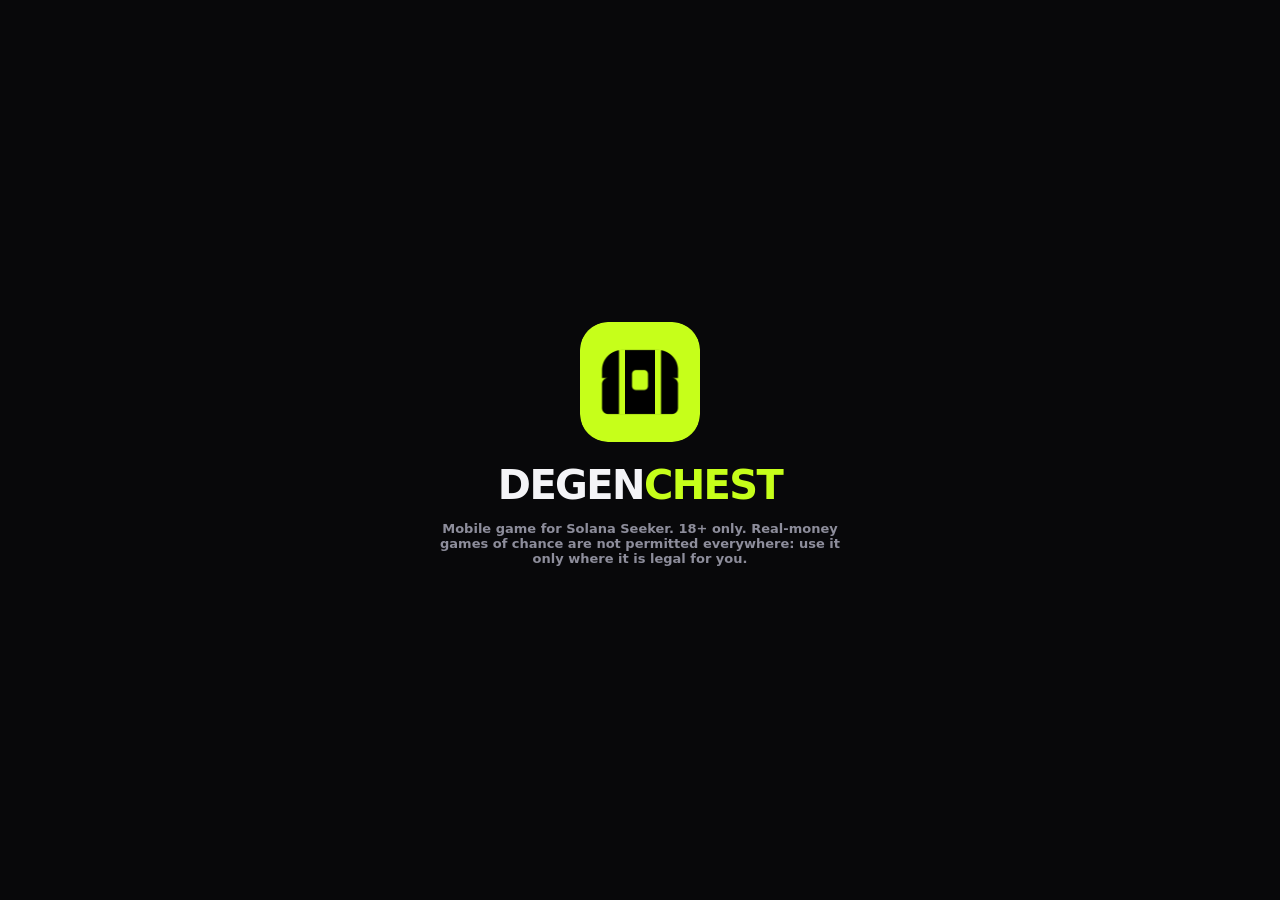
==== degenchest/index.html @ 1d2a6ebf "Add Degen Chest identity page at /degenchest/ Co-Authored-By: Claude Opus 5.5 <noreply@anthropic.com" ====
<!doctype html><html lang="en"><head><meta charset="utf-8"><meta name="viewport" content="width=device-width,initial-scale=1">
<title>Degen Chest</title><link rel="icon" href="favicon.png"><link rel="apple-touch-icon" href="icon-192.png">
<meta name="description" content="Degen Chest - open chests, push your luck. Solana mobile game.">
<style>body{margin:0;min-height:100vh;display:grid;place-items:center;background:#08080a;color:#f4f4f7;font:600 16px system-ui,sans-serif;text-align:center}img{width:120px;border-radius:28px}h1{margin:16px 0 6px;font-size:40px;letter-spacing:-.04em}h1 span{color:#c6ff1a}p{color:#8d8d9b;max-width:420px;padding:0 16px;font-size:13px}</style></head>
<body><div><img src="icon.png" alt=""><h1>DEGEN<span>CHEST</span></h1><p>Mobile game for Solana Seeker. 18+ only. Real-money games of chance are not permitted everywhere: use it only where it is legal for you.</p></div></body></html>
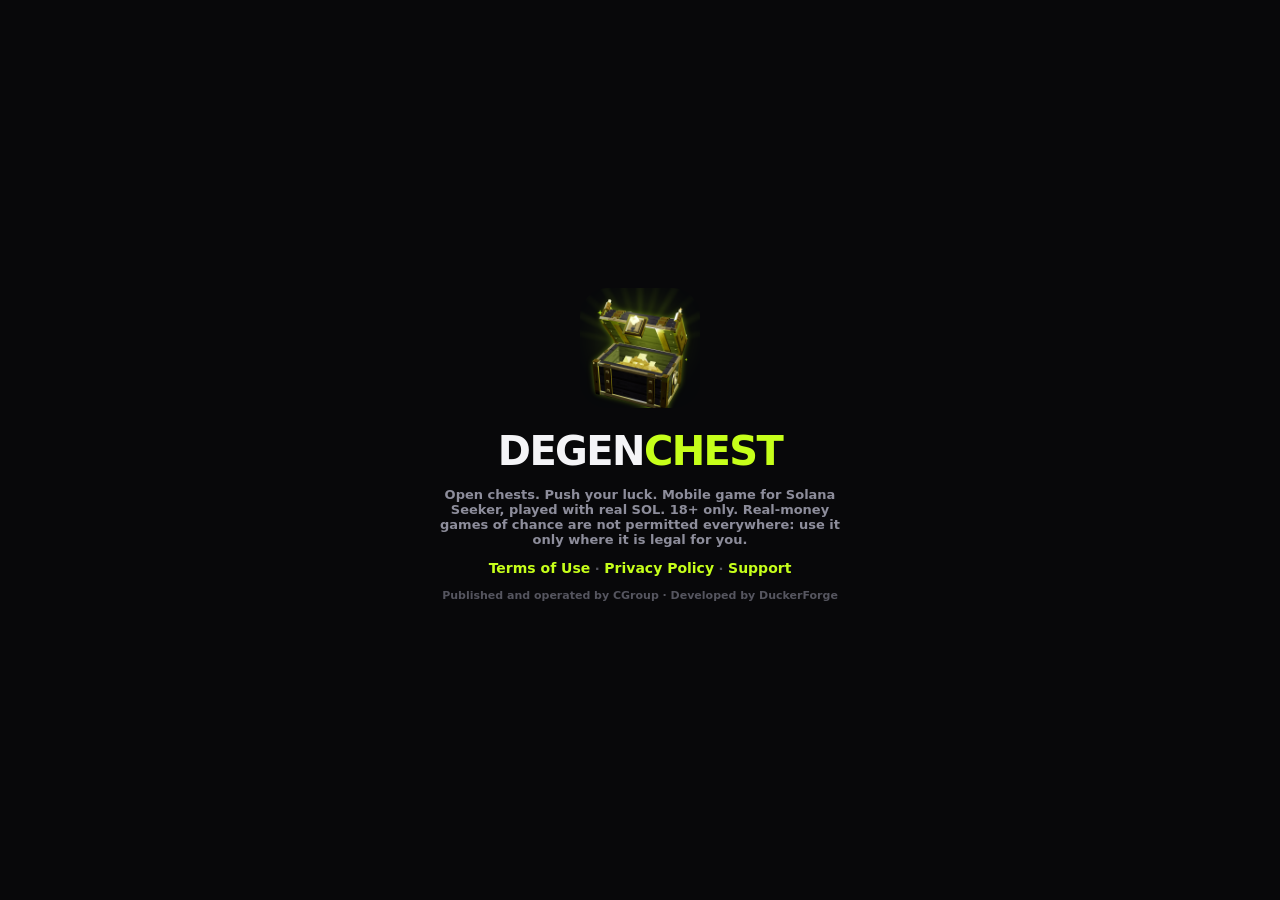
==== commit f478d3e2: "Degen Chest: Terms of Use, Privacy Policy, new icon and banner Co-Authored-By: Claude Opus 5.5 <nore" ====
--- a/degenchest/index.html
+++ b/degenchest/index.html
@@ -1,5 +1,5 @@
 <!doctype html><html lang="en"><head><meta charset="utf-8"><meta name="viewport" content="width=device-width,initial-scale=1">
 <title>Degen Chest</title><link rel="icon" href="favicon.png"><link rel="apple-touch-icon" href="icon-192.png">
 <meta name="description" content="Degen Chest - open chests, push your luck. Solana mobile game.">
-<style>body{margin:0;min-height:100vh;display:grid;place-items:center;background:#08080a;color:#f4f4f7;font:600 16px system-ui,sans-serif;text-align:center}img{width:120px;border-radius:28px}h1{margin:16px 0 6px;font-size:40px;letter-spacing:-.04em}h1 span{color:#c6ff1a}p{color:#8d8d9b;max-width:420px;padding:0 16px;font-size:13px}</style></head>
-<body><div><img src="icon.png" alt=""><h1>DEGEN<span>CHEST</span></h1><p>Mobile game for Solana Seeker. 18+ only. Real-money games of chance are not permitted everywhere: use it only where it is legal for you.</p></div></body></html>
+<style>body{margin:0;min-height:100vh;display:grid;place-items:center;background:#08080a;color:#f4f4f7;font:600 16px system-ui,sans-serif;text-align:center}img{width:120px;border-radius:28px}h1{margin:16px 0 6px;font-size:40px;letter-spacing:-.04em}h1 span{color:#c6ff1a}p{color:#8d8d9b;max-width:420px;padding:0 16px;font-size:13px}.lk a{color:#c6ff1a;text-decoration:none;font-size:14px}.lk{color:#55555f}.cr{font-size:11px;color:#55555f}</style></head>
+<body><div><img src="icon.png" alt=""><h1>DEGEN<span>CHEST</span></h1><p>Open chests. Push your luck. Mobile game for Solana Seeker, played with real SOL. 18+ only. Real-money games of chance are not permitted everywhere: use it only where it is legal for you.</p><p class="lk"><a href="terms.html">Terms of Use</a> · <a href="privacy.html">Privacy Policy</a> · <a href="mailto:infernaytb@gmail.com">Support</a></p><p class="cr">Published and operated by CGroup · Developed by DuckerForge</p></div></body></html>
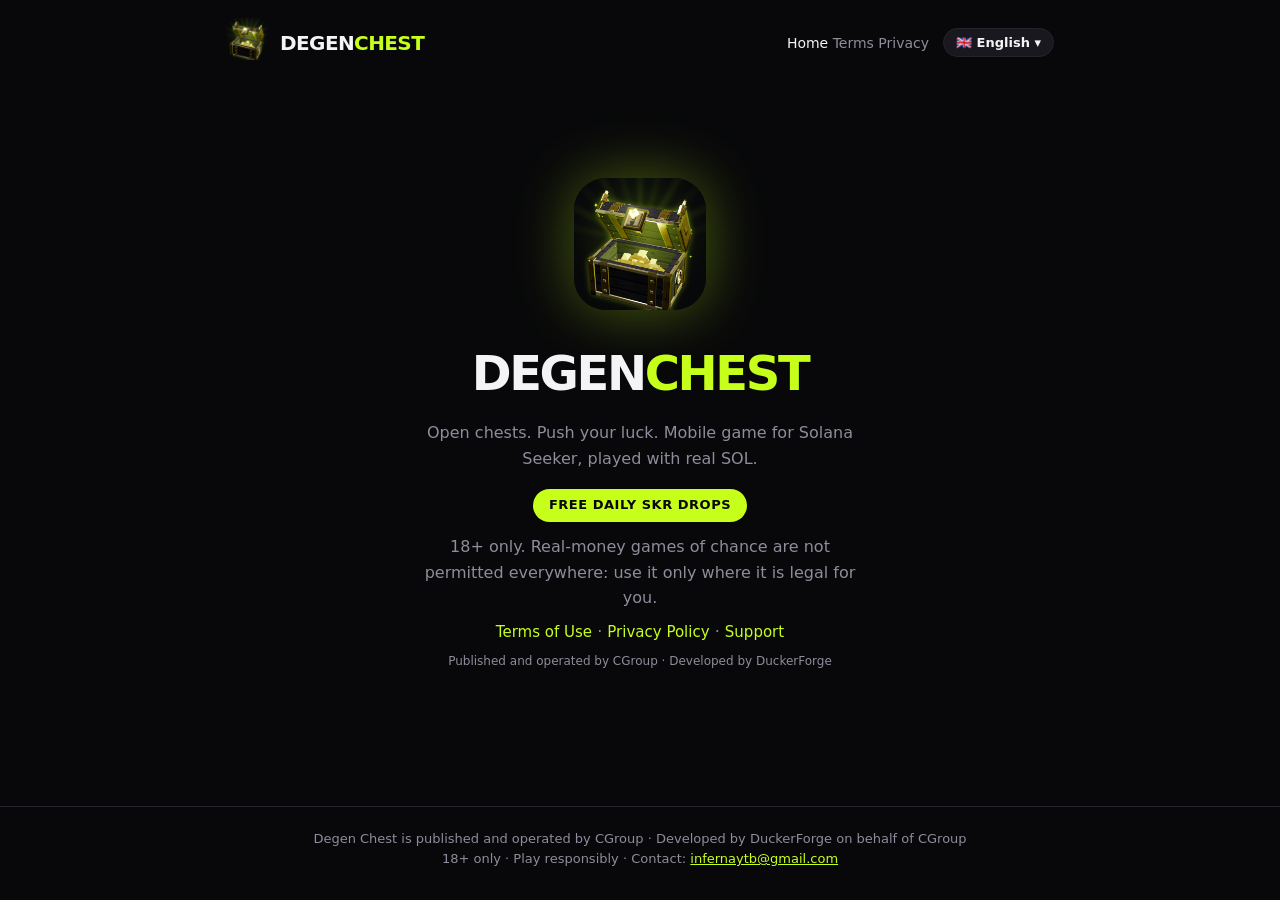
==== commit 755461e1: "Degen Chest site: 6 languages (EN, ZH, JA, DE, ES, FR) for home, Terms and Privacy Co-Authored-By: C" ====
--- a/degenchest/index.html
+++ b/degenchest/index.html
@@ -1,5 +1,16 @@
-<!doctype html><html lang="en"><head><meta charset="utf-8"><meta name="viewport" content="width=device-width,initial-scale=1">
-<title>Degen Chest</title><link rel="icon" href="favicon.png"><link rel="apple-touch-icon" href="icon-192.png">
-<meta name="description" content="Degen Chest - open chests, push your luck. Solana mobile game.">
-<style>body{margin:0;min-height:100vh;display:grid;place-items:center;background:#08080a;color:#f4f4f7;font:600 16px system-ui,sans-serif;text-align:center}img{width:120px;border-radius:28px}h1{margin:16px 0 6px;font-size:40px;letter-spacing:-.04em}h1 span{color:#c6ff1a}p{color:#8d8d9b;max-width:420px;padding:0 16px;font-size:13px}.lk a{color:#c6ff1a;text-decoration:none;font-size:14px}.lk{color:#55555f}.cr{font-size:11px;color:#55555f}</style></head>
-<body><div><img src="icon.png" alt=""><h1>DEGEN<span>CHEST</span></h1><p>Open chests. Push your luck. Mobile game for Solana Seeker, played with real SOL. 18+ only. Real-money games of chance are not permitted everywhere: use it only where it is legal for you.</p><p class="lk"><a href="terms.html">Terms of Use</a> · <a href="privacy.html">Privacy Policy</a> · <a href="mailto:infernaytb@gmail.com">Support</a></p><p class="cr">Published and operated by CGroup · Developed by DuckerForge</p></div></body></html>+<!doctype html><html lang="en"><head><meta charset="utf-8"><meta name="viewport" content="width=device-width,initial-scale=1"><title>Degen Chest</title><link rel="icon" href="favicon.png"><link rel="apple-touch-icon" href="icon-192.png"><meta name="description" content="Degen Chest - open chests, push your luck. Solana Seeker mobile game played with real SOL. 18+."><style>[hidden]{display:none!important}:root{--bg:#08080a;--s1:#111115;--s2:#18181e;--line:#24242c;--tx:#f4f4f7;--dim:#8d8d9b;--lime:#c6ff1a}*{box-sizing:border-box}
+body{margin:0;background:var(--bg);color:var(--tx);font:400 16px/1.6 system-ui,-apple-system,Segoe UI,Roboto,"Noto Sans CJK SC","Hiragino Sans",sans-serif}a{color:var(--lime)}
+header{max-width:860px;margin:0 auto;padding:18px 16px;display:flex;align-items:center;gap:12px;flex-wrap:wrap}header img{width:42px;height:42px;border-radius:12px}header b{font-size:20px;letter-spacing:-.03em}header b span{color:var(--lime)}
+nav{margin-left:auto;display:flex;gap:14px;font-size:14px;align-items:center}nav a{color:var(--dim);text-decoration:none}nav a:hover,nav a.on{color:var(--tx)}
+.lg{position:relative}.lg>button{background:var(--s2);color:var(--tx);border:1px solid var(--line);border-radius:99px;padding:6px 12px;font:600 13px system-ui,sans-serif;cursor:pointer}
+.lg ul{position:absolute;right:0;top:calc(100% + 6px);list-style:none;margin:0;padding:6px;background:var(--s1);border:1px solid var(--line);border-radius:12px;min-width:160px;z-index:9;display:none}.lg.on ul{display:block}
+.lg li button{width:100%;text-align:left;background:none;border:0;color:var(--tx);padding:7px 10px;border-radius:8px;font:500 14px system-ui,sans-serif;cursor:pointer}.lg li button:hover,.lg li button.on{background:var(--s2);color:var(--lime)}
+main{max-width:860px;margin:0 auto;padding:6px 16px 40px}h1{font-size:34px;letter-spacing:-.03em;margin:8px 0 4px}h2{font-size:20px;margin:30px 0 8px;color:var(--lime)}.up{color:var(--dim);font-size:14px;margin:0 0 18px}
+li{margin:4px 0}table{border-collapse:collapse;width:100%;margin:8px 0;font-size:15px}td,th{border:1px solid var(--line);padding:7px 9px;text-align:left;vertical-align:top}th{background:var(--s1)}
+.box{background:var(--s1);border:1px solid var(--line);border-radius:14px;padding:14px 16px;margin:14px 0}.note{font-size:13px;color:var(--dim);border-left:3px solid var(--lime);padding:6px 10px;margin:0 0 16px;background:var(--s1);border-radius:0 8px 8px 0}
+footer{border-top:1px solid var(--line);color:var(--dim);font-size:13px;text-align:center;padding:22px 16px}
+.hero{min-height:calc(100vh - 180px);display:grid;place-items:center;text-align:center}.hero img.ic{width:132px;border-radius:32px;box-shadow:0 0 60px rgba(198,255,26,.35)}.hero h1{font-size:48px;letter-spacing:-.05em;margin:18px 0 8px}.hero h1 span{color:var(--lime)}
+.hero p{color:var(--dim);max-width:460px;margin:8px auto}.pill{display:inline-block;margin:10px 0 4px;padding:6px 16px;border-radius:99px;background:var(--lime);color:#08080a;font-weight:800;font-size:13px;letter-spacing:.04em;text-transform:uppercase}.lk a{text-decoration:none;font-size:15px}.cr{font-size:12px}</style></head><body><header><a href="./"><img src="icon-192.png" alt="Degen Chest"></a><b>DEGEN<span>CHEST</span></b><nav><span data-l="en"><a href="./" class="on">Home</a> <a href="terms.html">Terms</a> <a href="privacy.html">Privacy</a></span><span data-l="zh" hidden><a href="./" class="on">首页</a> <a href="terms.html">条款</a> <a href="privacy.html">隐私</a></span><span data-l="ja" hidden><a href="./" class="on">ホーム</a> <a href="terms.html">規約</a> <a href="privacy.html">プライバシー</a></span><span data-l="de" hidden><a href="./" class="on">Start</a> <a href="terms.html">Bedingungen</a> <a href="privacy.html">Datenschutz</a></span><span data-l="es" hidden><a href="./" class="on">Inicio</a> <a href="terms.html">Términos</a> <a href="privacy.html">Privacidad</a></span><span data-l="fr" hidden><a href="./" class="on">Accueil</a> <a href="terms.html">Conditions</a> <a href="privacy.html">Confidentialité</a></span><div class="lg"><button>🇬🇧 English ▾</button><ul><li><button data-c="en">🇬🇧 English</button></li><li><button data-c="zh">🇨🇳 中文</button></li><li><button data-c="ja">🇯🇵 日本語</button></li><li><button data-c="de">🇩🇪 Deutsch</button></li><li><button data-c="es">🇪🇸 Español</button></li><li><button data-c="fr">🇫🇷 Français</button></li></ul></div></nav></header><main class="hero" data-l="en" data-title="Degen Chest"><div><img class="ic" src="icon.png" alt=""><h1>DEGEN<span>CHEST</span></h1><p>Open chests. Push your luck. Mobile game for Solana Seeker, played with real SOL.</p><span class="pill">Free daily SKR drops</span><p>18+ only. Real-money games of chance are not permitted everywhere: use it only where it is legal for you.</p><p class="lk"><a href="terms.html">Terms of Use</a> · <a href="privacy.html">Privacy Policy</a> · <a href="mailto:infernaytb@gmail.com">Support</a></p><p class="cr">Published and operated by CGroup · Developed by DuckerForge</p></div></main><main class="hero" data-l="zh" data-title="Degen Chest" hidden><div><img class="ic" src="icon.png" alt=""><h1>DEGEN<span>CHEST</span></h1><p>开宝箱，拼手气。专为 Solana Seeker 打造的手机游戏，使用真实 SOL。</p><span class="pill">每日免费 SKR 空投</span><p>仅限 18 岁以上。真钱机会游戏并非在所有地区都被允许：请仅在对你合法的地方使用。</p><p class="lk"><a href="terms.html">使用条款</a> · <a href="privacy.html">隐私政策</a> · <a href="mailto:infernaytb@gmail.com">支持</a></p><p class="cr">由 CGroup 发布和运营 · 由 DuckerForge 开发</p></div></main><main class="hero" data-l="ja" data-title="Degen Chest" hidden><div><img class="ic" src="icon.png" alt=""><h1>DEGEN<span>CHEST</span></h1><p>チェストを開けて、運を試そう。Solana Seeker 向けの、本物の SOL で遊ぶモバイルゲーム。</p><span class="pill">毎日無料の SKR ドロップ</span><p>18 歳以上限定。リアルマネーの運のゲームはすべての地域で認められているわけではありません。あなたにとって合法な場合にのみご利用ください。</p><p class="lk"><a href="terms.html">利用規約</a> · <a href="privacy.html">プライバシーポリシー</a> · <a href="mailto:infernaytb@gmail.com">サポート</a></p><p class="cr">CGroup が公開・運営 · DuckerForge が開発</p></div></main><main class="hero" data-l="de" data-title="Degen Chest" hidden><div><img class="ic" src="icon.png" alt=""><h1>DEGEN<span>CHEST</span></h1><p>Öffne Truhen. Fordere dein Glück heraus. Mobile-Game für Solana Seeker, gespielt mit echtem SOL.</p><span class="pill">Kostenlose tägliche SKR-Drops</span><p>Nur ab 18. Echtgeld-Glücksspiele sind nicht überall erlaubt: Nutze es nur, wo es für dich legal ist.</p><p class="lk"><a href="terms.html">Nutzungsbedingungen</a> · <a href="privacy.html">Datenschutzerklärung</a> · <a href="mailto:infernaytb@gmail.com">Support</a></p><p class="cr">Veröffentlicht und betrieben von CGroup · Entwickelt von DuckerForge</p></div></main><main class="hero" data-l="es" data-title="Degen Chest" hidden><div><img class="ic" src="icon.png" alt=""><h1>DEGEN<span>CHEST</span></h1><p>Abre cofres. Pon a prueba tu suerte. Juego móvil para Solana Seeker, con SOL real.</p><span class="pill">Drops diarios gratis de SKR</span><p>Solo mayores de 18. Los juegos de azar con dinero real no están permitidos en todas partes: úsalo solo donde sea legal para ti.</p><p class="lk"><a href="terms.html">Términos de uso</a> · <a href="privacy.html">Política de privacidad</a> · <a href="mailto:infernaytb@gmail.com">Soporte</a></p><p class="cr">Publicado y operado por CGroup · Desarrollado por DuckerForge</p></div></main><main class="hero" data-l="fr" data-title="Degen Chest" hidden><div><img class="ic" src="icon.png" alt=""><h1>DEGEN<span>CHEST</span></h1><p>Ouvre des coffres. Tente ta chance. Jeu mobile pour Solana Seeker, joué avec du vrai SOL.</p><span class="pill">Drops SKR gratuits chaque jour</span><p>18 ans et plus uniquement. Les jeux de hasard en argent réel ne sont pas autorisés partout : utilise-le uniquement là où c'est légal pour toi.</p><p class="lk"><a href="terms.html">Conditions d'utilisation</a> · <a href="privacy.html">Politique de confidentialité</a> · <a href="mailto:infernaytb@gmail.com">Assistance</a></p><p class="cr">Publié et exploité par CGroup · Développé par DuckerForge</p></div></main><footer data-l="en">Degen Chest is published and operated by CGroup · Developed by DuckerForge on behalf of CGroup<br>18+ only · Play responsibly · Contact: <a href="mailto:infernaytb@gmail.com">infernaytb@gmail.com</a></footer><footer data-l="zh" hidden>Degen Chest 由 CGroup 发布和运营 · 由 DuckerForge 代表 CGroup 开发<br>仅限 18 岁以上 · 理性游戏 · 联系方式： <a href="mailto:infernaytb@gmail.com">infernaytb@gmail.com</a></footer><footer data-l="ja" hidden>Degen Chest は CGroup が公開・運営 · DuckerForge が CGroup のために開発<br>18 歳以上限定 · 責任あるプレイを · お問い合わせ： <a href="mailto:infernaytb@gmail.com">infernaytb@gmail.com</a></footer><footer data-l="de" hidden>Degen Chest wird von CGroup veröffentlicht und betrieben · Entwickelt von DuckerForge im Auftrag von CGroup<br>Nur ab 18 · Verantwortungsvoll spielen · Kontakt: <a href="mailto:infernaytb@gmail.com">infernaytb@gmail.com</a></footer><footer data-l="es" hidden>Degen Chest está publicado y operado por CGroup · Desarrollado por DuckerForge en nombre de CGroup<br>Solo mayores de 18 · Juega con responsabilidad · Contacto: <a href="mailto:infernaytb@gmail.com">infernaytb@gmail.com</a></footer><footer data-l="fr" hidden>Degen Chest est publié et exploité par CGroup · Développé par DuckerForge pour le compte de CGroup<br>18 ans et plus · Joue de façon responsable · Contact : <a href="mailto:infernaytb@gmail.com">infernaytb@gmail.com</a></footer><script>(function(){var L=["en", "zh", "ja", "de", "es", "fr"],K='dc_lang';function pick(){var q=new URLSearchParams(location.search).get('lang');if(q&&L.indexOf(q)>=0)return q;try{var s=localStorage.getItem(K);if(s&&L.indexOf(s)>=0)return s}catch(e){}var n=(navigator.language||'en').slice(0,2).toLowerCase();return L.indexOf(n)>=0?n:'en'}
+function set(l){document.documentElement.lang=l;document.querySelectorAll('[data-l]').forEach(function(e){e.hidden=e.getAttribute('data-l')!==l});document.querySelectorAll('.lg li button').forEach(function(b){b.classList.toggle('on',b.dataset.c===l)});var cur=document.querySelector('.lg li button[data-c="'+l+'"]');if(cur)document.querySelector('.lg>button').textContent=cur.textContent+' \u25be';var t=document.querySelector('[data-l="'+l+'"][data-title]');if(t)document.title=t.getAttribute('data-title');try{localStorage.setItem(K,l)}catch(e){}}
+var g=document.querySelector('.lg');g.querySelector('button').onclick=function(e){e.stopPropagation();g.classList.toggle('on')};document.addEventListener('click',function(){g.classList.remove('on')});
+g.querySelectorAll('li button').forEach(function(b){b.onclick=function(){set(b.dataset.c);g.classList.remove('on')}});set(pick())})();</script></body></html>
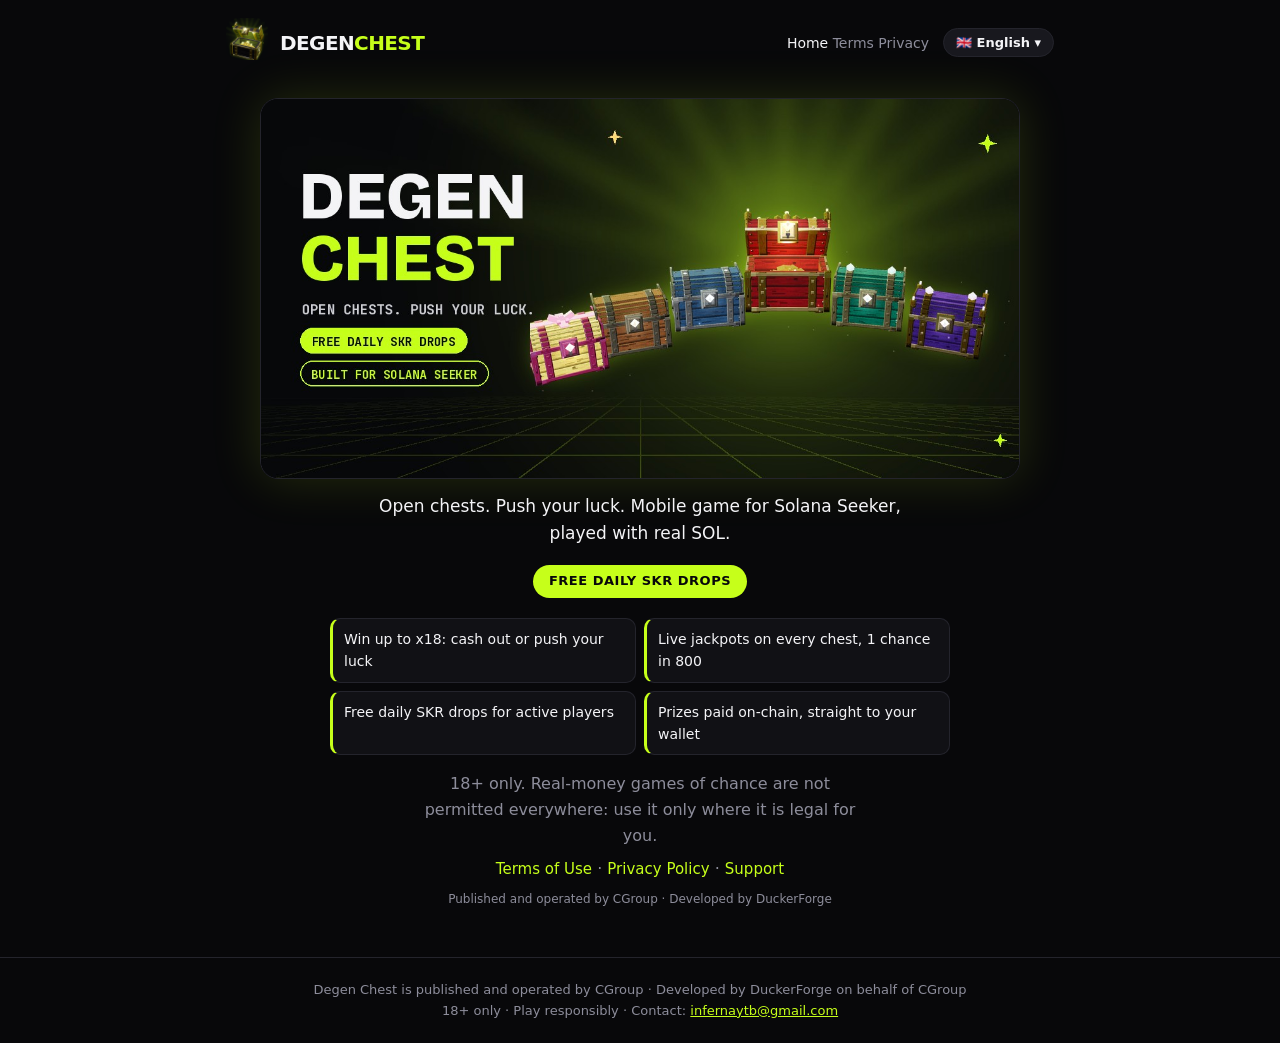
==== commit e1da19d6: "Degen Chest site: banner + key features on home (6 languages), auto cash-out rule in Terms Co-Author" ====
--- a/degenchest/index.html
+++ b/degenchest/index.html
@@ -10,7 +10,8 @@
 .box{background:var(--s1);border:1px solid var(--line);border-radius:14px;padding:14px 16px;margin:14px 0}.note{font-size:13px;color:var(--dim);border-left:3px solid var(--lime);padding:6px 10px;margin:0 0 16px;background:var(--s1);border-radius:0 8px 8px 0}
 footer{border-top:1px solid var(--line);color:var(--dim);font-size:13px;text-align:center;padding:22px 16px}
 .hero{min-height:calc(100vh - 180px);display:grid;place-items:center;text-align:center}.hero img.ic{width:132px;border-radius:32px;box-shadow:0 0 60px rgba(198,255,26,.35)}.hero h1{font-size:48px;letter-spacing:-.05em;margin:18px 0 8px}.hero h1 span{color:var(--lime)}
-.hero p{color:var(--dim);max-width:460px;margin:8px auto}.pill{display:inline-block;margin:10px 0 4px;padding:6px 16px;border-radius:99px;background:var(--lime);color:#08080a;font-weight:800;font-size:13px;letter-spacing:.04em;text-transform:uppercase}.lk a{text-decoration:none;font-size:15px}.cr{font-size:12px}</style></head><body><header><a href="./"><img src="icon-192.png" alt="Degen Chest"></a><b>DEGEN<span>CHEST</span></b><nav><span data-l="en"><a href="./" class="on">Home</a> <a href="terms.html">Terms</a> <a href="privacy.html">Privacy</a></span><span data-l="zh" hidden><a href="./" class="on">首页</a> <a href="terms.html">条款</a> <a href="privacy.html">隐私</a></span><span data-l="ja" hidden><a href="./" class="on">ホーム</a> <a href="terms.html">規約</a> <a href="privacy.html">プライバシー</a></span><span data-l="de" hidden><a href="./" class="on">Start</a> <a href="terms.html">Bedingungen</a> <a href="privacy.html">Datenschutz</a></span><span data-l="es" hidden><a href="./" class="on">Inicio</a> <a href="terms.html">Términos</a> <a href="privacy.html">Privacidad</a></span><span data-l="fr" hidden><a href="./" class="on">Accueil</a> <a href="terms.html">Conditions</a> <a href="privacy.html">Confidentialité</a></span><div class="lg"><button>🇬🇧 English ▾</button><ul><li><button data-c="en">🇬🇧 English</button></li><li><button data-c="zh">🇨🇳 中文</button></li><li><button data-c="ja">🇯🇵 日本語</button></li><li><button data-c="de">🇩🇪 Deutsch</button></li><li><button data-c="es">🇪🇸 Español</button></li><li><button data-c="fr">🇫🇷 Français</button></li></ul></div></nav></header><main class="hero" data-l="en" data-title="Degen Chest"><div><img class="ic" src="icon.png" alt=""><h1>DEGEN<span>CHEST</span></h1><p>Open chests. Push your luck. Mobile game for Solana Seeker, played with real SOL.</p><span class="pill">Free daily SKR drops</span><p>18+ only. Real-money games of chance are not permitted everywhere: use it only where it is legal for you.</p><p class="lk"><a href="terms.html">Terms of Use</a> · <a href="privacy.html">Privacy Policy</a> · <a href="mailto:infernaytb@gmail.com">Support</a></p><p class="cr">Published and operated by CGroup · Developed by DuckerForge</p></div></main><main class="hero" data-l="zh" data-title="Degen Chest" hidden><div><img class="ic" src="icon.png" alt=""><h1>DEGEN<span>CHEST</span></h1><p>开宝箱，拼手气。专为 Solana Seeker 打造的手机游戏，使用真实 SOL。</p><span class="pill">每日免费 SKR 空投</span><p>仅限 18 岁以上。真钱机会游戏并非在所有地区都被允许：请仅在对你合法的地方使用。</p><p class="lk"><a href="terms.html">使用条款</a> · <a href="privacy.html">隐私政策</a> · <a href="mailto:infernaytb@gmail.com">支持</a></p><p class="cr">由 CGroup 发布和运营 · 由 DuckerForge 开发</p></div></main><main class="hero" data-l="ja" data-title="Degen Chest" hidden><div><img class="ic" src="icon.png" alt=""><h1>DEGEN<span>CHEST</span></h1><p>チェストを開けて、運を試そう。Solana Seeker 向けの、本物の SOL で遊ぶモバイルゲーム。</p><span class="pill">毎日無料の SKR ドロップ</span><p>18 歳以上限定。リアルマネーの運のゲームはすべての地域で認められているわけではありません。あなたにとって合法な場合にのみご利用ください。</p><p class="lk"><a href="terms.html">利用規約</a> · <a href="privacy.html">プライバシーポリシー</a> · <a href="mailto:infernaytb@gmail.com">サポート</a></p><p class="cr">CGroup が公開・運営 · DuckerForge が開発</p></div></main><main class="hero" data-l="de" data-title="Degen Chest" hidden><div><img class="ic" src="icon.png" alt=""><h1>DEGEN<span>CHEST</span></h1><p>Öffne Truhen. Fordere dein Glück heraus. Mobile-Game für Solana Seeker, gespielt mit echtem SOL.</p><span class="pill">Kostenlose tägliche SKR-Drops</span><p>Nur ab 18. Echtgeld-Glücksspiele sind nicht überall erlaubt: Nutze es nur, wo es für dich legal ist.</p><p class="lk"><a href="terms.html">Nutzungsbedingungen</a> · <a href="privacy.html">Datenschutzerklärung</a> · <a href="mailto:infernaytb@gmail.com">Support</a></p><p class="cr">Veröffentlicht und betrieben von CGroup · Entwickelt von DuckerForge</p></div></main><main class="hero" data-l="es" data-title="Degen Chest" hidden><div><img class="ic" src="icon.png" alt=""><h1>DEGEN<span>CHEST</span></h1><p>Abre cofres. Pon a prueba tu suerte. Juego móvil para Solana Seeker, con SOL real.</p><span class="pill">Drops diarios gratis de SKR</span><p>Solo mayores de 18. Los juegos de azar con dinero real no están permitidos en todas partes: úsalo solo donde sea legal para ti.</p><p class="lk"><a href="terms.html">Términos de uso</a> · <a href="privacy.html">Política de privacidad</a> · <a href="mailto:infernaytb@gmail.com">Soporte</a></p><p class="cr">Publicado y operado por CGroup · Desarrollado por DuckerForge</p></div></main><main class="hero" data-l="fr" data-title="Degen Chest" hidden><div><img class="ic" src="icon.png" alt=""><h1>DEGEN<span>CHEST</span></h1><p>Ouvre des coffres. Tente ta chance. Jeu mobile pour Solana Seeker, joué avec du vrai SOL.</p><span class="pill">Drops SKR gratuits chaque jour</span><p>18 ans et plus uniquement. Les jeux de hasard en argent réel ne sont pas autorisés partout : utilise-le uniquement là où c'est légal pour toi.</p><p class="lk"><a href="terms.html">Conditions d'utilisation</a> · <a href="privacy.html">Politique de confidentialité</a> · <a href="mailto:infernaytb@gmail.com">Assistance</a></p><p class="cr">Publié et exploité par CGroup · Développé par DuckerForge</p></div></main><footer data-l="en">Degen Chest is published and operated by CGroup · Developed by DuckerForge on behalf of CGroup<br>18+ only · Play responsibly · Contact: <a href="mailto:infernaytb@gmail.com">infernaytb@gmail.com</a></footer><footer data-l="zh" hidden>Degen Chest 由 CGroup 发布和运营 · 由 DuckerForge 代表 CGroup 开发<br>仅限 18 岁以上 · 理性游戏 · 联系方式： <a href="mailto:infernaytb@gmail.com">infernaytb@gmail.com</a></footer><footer data-l="ja" hidden>Degen Chest は CGroup が公開・運営 · DuckerForge が CGroup のために開発<br>18 歳以上限定 · 責任あるプレイを · お問い合わせ： <a href="mailto:infernaytb@gmail.com">infernaytb@gmail.com</a></footer><footer data-l="de" hidden>Degen Chest wird von CGroup veröffentlicht und betrieben · Entwickelt von DuckerForge im Auftrag von CGroup<br>Nur ab 18 · Verantwortungsvoll spielen · Kontakt: <a href="mailto:infernaytb@gmail.com">infernaytb@gmail.com</a></footer><footer data-l="es" hidden>Degen Chest está publicado y operado por CGroup · Desarrollado por DuckerForge en nombre de CGroup<br>Solo mayores de 18 · Juega con responsabilidad · Contacto: <a href="mailto:infernaytb@gmail.com">infernaytb@gmail.com</a></footer><footer data-l="fr" hidden>Degen Chest est publié et exploité par CGroup · Développé par DuckerForge pour le compte de CGroup<br>18 ans et plus · Joue de façon responsable · Contact : <a href="mailto:infernaytb@gmail.com">infernaytb@gmail.com</a></footer><script>(function(){var L=["en", "zh", "ja", "de", "es", "fr"],K='dc_lang';function pick(){var q=new URLSearchParams(location.search).get('lang');if(q&&L.indexOf(q)>=0)return q;try{var s=localStorage.getItem(K);if(s&&L.indexOf(s)>=0)return s}catch(e){}var n=(navigator.language||'en').slice(0,2).toLowerCase();return L.indexOf(n)>=0?n:'en'}
+.hero p{color:var(--dim);max-width:460px;margin:8px auto}.hero img.bn{width:100%;max-width:760px;border-radius:18px;border:1px solid var(--line);box-shadow:0 0 50px rgba(198,255,26,.15);display:block;margin:6px auto 14px}.hero .tg{color:var(--tx);font-size:17px;max-width:560px}
+.fe{list-style:none;padding:0;margin:16px auto;max-width:620px;display:grid;grid-template-columns:1fr 1fr;gap:8px;text-align:left}.fe li{background:var(--s1);border:1px solid var(--line);border-left:3px solid var(--lime);border-radius:10px;padding:9px 11px;font-size:14px;margin:0}@media(max-width:520px){.fe{grid-template-columns:1fr}}.pill{display:inline-block;margin:10px 0 4px;padding:6px 16px;border-radius:99px;background:var(--lime);color:#08080a;font-weight:800;font-size:13px;letter-spacing:.04em;text-transform:uppercase}.lk a{text-decoration:none;font-size:15px}.cr{font-size:12px}</style></head><body><header><a href="./"><img src="icon-192.png" alt="Degen Chest"></a><b>DEGEN<span>CHEST</span></b><nav><span data-l="en"><a href="./" class="on">Home</a> <a href="terms.html">Terms</a> <a href="privacy.html">Privacy</a></span><span data-l="zh" hidden><a href="./" class="on">首页</a> <a href="terms.html">条款</a> <a href="privacy.html">隐私</a></span><span data-l="ja" hidden><a href="./" class="on">ホーム</a> <a href="terms.html">規約</a> <a href="privacy.html">プライバシー</a></span><span data-l="de" hidden><a href="./" class="on">Start</a> <a href="terms.html">Bedingungen</a> <a href="privacy.html">Datenschutz</a></span><span data-l="es" hidden><a href="./" class="on">Inicio</a> <a href="terms.html">Términos</a> <a href="privacy.html">Privacidad</a></span><span data-l="fr" hidden><a href="./" class="on">Accueil</a> <a href="terms.html">Conditions</a> <a href="privacy.html">Confidentialité</a></span><div class="lg"><button>🇬🇧 English ▾</button><ul><li><button data-c="en">🇬🇧 English</button></li><li><button data-c="zh">🇨🇳 中文</button></li><li><button data-c="ja">🇯🇵 日本語</button></li><li><button data-c="de">🇩🇪 Deutsch</button></li><li><button data-c="es">🇪🇸 Español</button></li><li><button data-c="fr">🇫🇷 Français</button></li></ul></div></nav></header><main class="hero" data-l="en" data-title="Degen Chest"><div><img class="bn" src="banner.jpg" alt="Degen Chest"><p class="tg">Open chests. Push your luck. Mobile game for Solana Seeker, played with real SOL.</p><span class="pill">Free daily SKR drops</span><ul class="fe"><li>Win up to x18: cash out or push your luck</li><li>Live jackpots on every chest, 1 chance in 800</li><li>Free daily SKR drops for active players</li><li>Prizes paid on-chain, straight to your wallet</li></ul><p>18+ only. Real-money games of chance are not permitted everywhere: use it only where it is legal for you.</p><p class="lk"><a href="terms.html">Terms of Use</a> · <a href="privacy.html">Privacy Policy</a> · <a href="mailto:infernaytb@gmail.com">Support</a></p><p class="cr">Published and operated by CGroup · Developed by DuckerForge</p></div></main><main class="hero" data-l="zh" data-title="Degen Chest" hidden><div><img class="bn" src="banner.jpg" alt="Degen Chest"><p class="tg">开宝箱，拼手气。专为 Solana Seeker 打造的手机游戏，使用真实 SOL。</p><span class="pill">每日免费 SKR 空投</span><ul class="fe"><li>最高 x18：随时提现或继续推进</li><li>每个宝箱都有实时奖池，1/800 的机会</li><li>活跃玩家每日免费 SKR 空投</li><li>奖金链上发放，直接到你的钱包</li></ul><p>仅限 18 岁以上。真钱机会游戏并非在所有地区都被允许：请仅在对你合法的地方使用。</p><p class="lk"><a href="terms.html">使用条款</a> · <a href="privacy.html">隐私政策</a> · <a href="mailto:infernaytb@gmail.com">支持</a></p><p class="cr">由 CGroup 发布和运营 · 由 DuckerForge 开发</p></div></main><main class="hero" data-l="ja" data-title="Degen Chest" hidden><div><img class="bn" src="banner.jpg" alt="Degen Chest"><p class="tg">チェストを開けて、運を試そう。Solana Seeker 向けの、本物の SOL で遊ぶモバイルゲーム。</p><span class="pill">毎日無料の SKR ドロップ</span><ul class="fe"><li>最大 x18：受け取るか、運試しを続けるか</li><li>全チェストにリアルタイムのジャックポット、1/800 のチャンス</li><li>アクティブプレイヤーに毎日無料の SKR ドロップ</li><li>賞金はオンチェーンでウォレットに直接</li></ul><p>18 歳以上限定。リアルマネーの運のゲームはすべての地域で認められているわけではありません。あなたにとって合法な場合にのみご利用ください。</p><p class="lk"><a href="terms.html">利用規約</a> · <a href="privacy.html">プライバシーポリシー</a> · <a href="mailto:infernaytb@gmail.com">サポート</a></p><p class="cr">CGroup が公開・運営 · DuckerForge が開発</p></div></main><main class="hero" data-l="de" data-title="Degen Chest" hidden><div><img class="bn" src="banner.jpg" alt="Degen Chest"><p class="tg">Öffne Truhen. Fordere dein Glück heraus. Mobile-Game für Solana Seeker, gespielt mit echtem SOL.</p><span class="pill">Kostenlose tägliche SKR-Drops</span><ul class="fe"><li>Bis zu x18: auszahlen oder dein Glück pushen</li><li>Live-Jackpots auf jeder Truhe, 1 Chance zu 800</li><li>Kostenlose tägliche SKR-Drops für aktive Spieler</li><li>Gewinne on-chain, direkt in deine Wallet</li></ul><p>Nur ab 18. Echtgeld-Glücksspiele sind nicht überall erlaubt: Nutze es nur, wo es für dich legal ist.</p><p class="lk"><a href="terms.html">Nutzungsbedingungen</a> · <a href="privacy.html">Datenschutzerklärung</a> · <a href="mailto:infernaytb@gmail.com">Support</a></p><p class="cr">Veröffentlicht und betrieben von CGroup · Entwickelt von DuckerForge</p></div></main><main class="hero" data-l="es" data-title="Degen Chest" hidden><div><img class="bn" src="banner.jpg" alt="Degen Chest"><p class="tg">Abre cofres. Pon a prueba tu suerte. Juego móvil para Solana Seeker, con SOL real.</p><span class="pill">Drops diarios gratis de SKR</span><ul class="fe"><li>Hasta x18: cobra o arriesga</li><li>Jackpots en vivo en cada cofre, 1 posibilidad entre 800</li><li>Drops diarios gratis de SKR para jugadores activos</li><li>Premios on-chain, directo a tu wallet</li></ul><p>Solo mayores de 18. Los juegos de azar con dinero real no están permitidos en todas partes: úsalo solo donde sea legal para ti.</p><p class="lk"><a href="terms.html">Términos de uso</a> · <a href="privacy.html">Política de privacidad</a> · <a href="mailto:infernaytb@gmail.com">Soporte</a></p><p class="cr">Publicado y operado por CGroup · Desarrollado por DuckerForge</p></div></main><main class="hero" data-l="fr" data-title="Degen Chest" hidden><div><img class="bn" src="banner.jpg" alt="Degen Chest"><p class="tg">Ouvre des coffres. Tente ta chance. Jeu mobile pour Solana Seeker, joué avec du vrai SOL.</p><span class="pill">Drops SKR gratuits chaque jour</span><ul class="fe"><li>Jusqu'à x18 : encaisse ou pousse ta chance</li><li>Jackpots en direct sur chaque coffre, 1 chance sur 800</li><li>Drops SKR gratuits chaque jour pour les joueurs actifs</li><li>Gains on-chain, directement dans ton wallet</li></ul><p>18 ans et plus uniquement. Les jeux de hasard en argent réel ne sont pas autorisés partout : utilise-le uniquement là où c'est légal pour toi.</p><p class="lk"><a href="terms.html">Conditions d'utilisation</a> · <a href="privacy.html">Politique de confidentialité</a> · <a href="mailto:infernaytb@gmail.com">Assistance</a></p><p class="cr">Publié et exploité par CGroup · Développé par DuckerForge</p></div></main><footer data-l="en">Degen Chest is published and operated by CGroup · Developed by DuckerForge on behalf of CGroup<br>18+ only · Play responsibly · Contact: <a href="mailto:infernaytb@gmail.com">infernaytb@gmail.com</a></footer><footer data-l="zh" hidden>Degen Chest 由 CGroup 发布和运营 · 由 DuckerForge 代表 CGroup 开发<br>仅限 18 岁以上 · 理性游戏 · 联系方式： <a href="mailto:infernaytb@gmail.com">infernaytb@gmail.com</a></footer><footer data-l="ja" hidden>Degen Chest は CGroup が公開・運営 · DuckerForge が CGroup のために開発<br>18 歳以上限定 · 責任あるプレイを · お問い合わせ： <a href="mailto:infernaytb@gmail.com">infernaytb@gmail.com</a></footer><footer data-l="de" hidden>Degen Chest wird von CGroup veröffentlicht und betrieben · Entwickelt von DuckerForge im Auftrag von CGroup<br>Nur ab 18 · Verantwortungsvoll spielen · Kontakt: <a href="mailto:infernaytb@gmail.com">infernaytb@gmail.com</a></footer><footer data-l="es" hidden>Degen Chest está publicado y operado por CGroup · Desarrollado por DuckerForge en nombre de CGroup<br>Solo mayores de 18 · Juega con responsabilidad · Contacto: <a href="mailto:infernaytb@gmail.com">infernaytb@gmail.com</a></footer><footer data-l="fr" hidden>Degen Chest est publié et exploité par CGroup · Développé par DuckerForge pour le compte de CGroup<br>18 ans et plus · Joue de façon responsable · Contact : <a href="mailto:infernaytb@gmail.com">infernaytb@gmail.com</a></footer><script>(function(){var L=["en", "zh", "ja", "de", "es", "fr"],K='dc_lang';function pick(){var q=new URLSearchParams(location.search).get('lang');if(q&&L.indexOf(q)>=0)return q;try{var s=localStorage.getItem(K);if(s&&L.indexOf(s)>=0)return s}catch(e){}var n=(navigator.language||'en').slice(0,2).toLowerCase();return L.indexOf(n)>=0?n:'en'}
 function set(l){document.documentElement.lang=l;document.querySelectorAll('[data-l]').forEach(function(e){e.hidden=e.getAttribute('data-l')!==l});document.querySelectorAll('.lg li button').forEach(function(b){b.classList.toggle('on',b.dataset.c===l)});var cur=document.querySelector('.lg li button[data-c="'+l+'"]');if(cur)document.querySelector('.lg>button').textContent=cur.textContent+' \u25be';var t=document.querySelector('[data-l="'+l+'"][data-title]');if(t)document.title=t.getAttribute('data-title');try{localStorage.setItem(K,l)}catch(e){}}
 var g=document.querySelector('.lg');g.querySelector('button').onclick=function(e){e.stopPropagation();g.classList.toggle('on')};document.addEventListener('click',function(){g.classList.remove('on')});
 g.querySelectorAll('li button').forEach(function(b){b.onclick=function(){set(b.dataset.c);g.classList.remove('on')}});set(pick())})();</script></body></html>
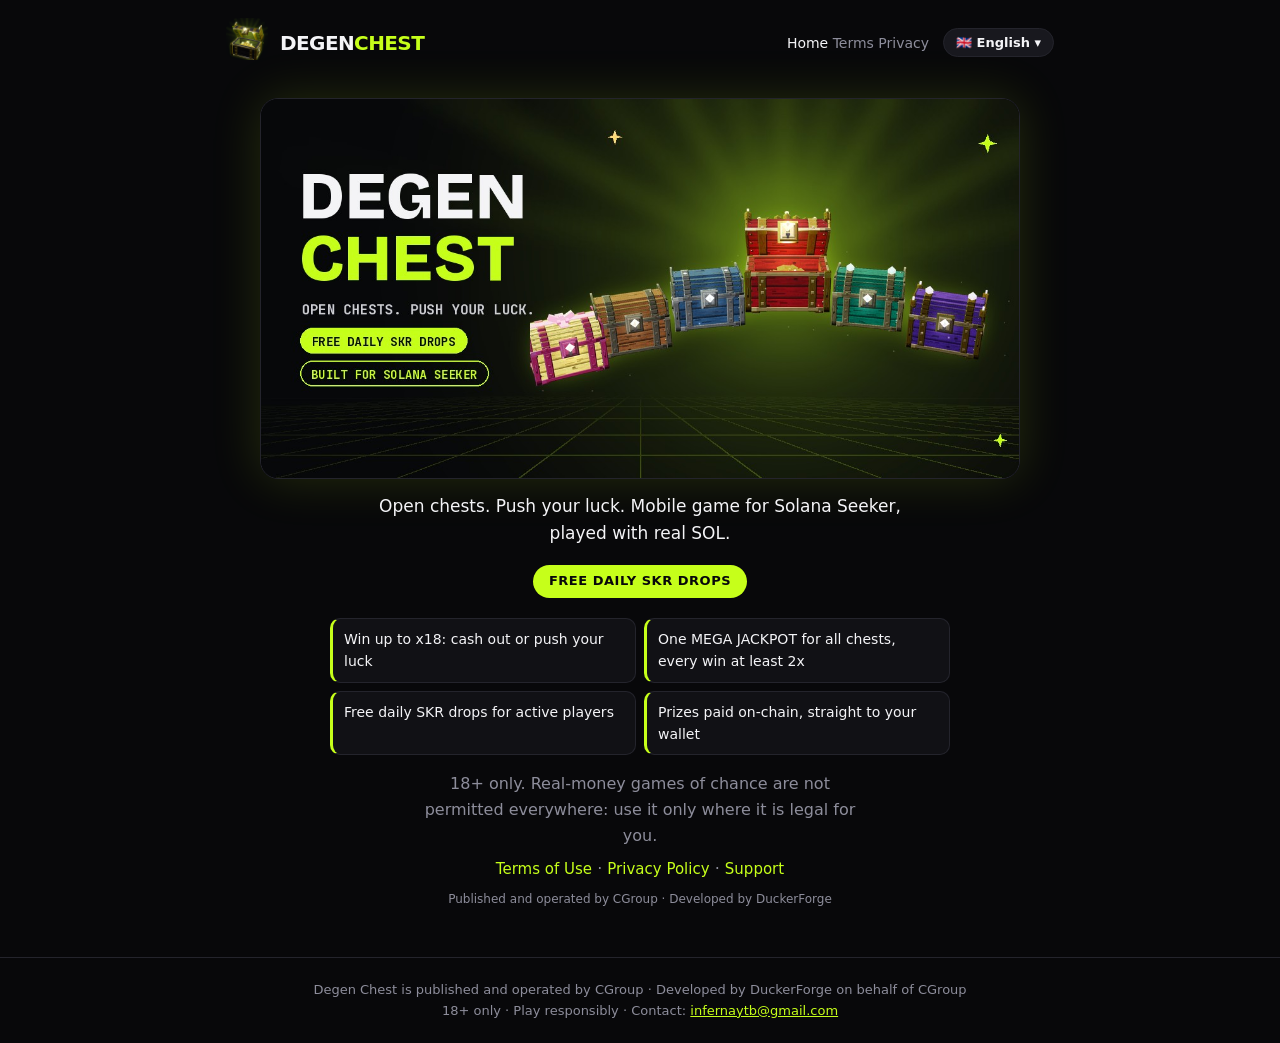
==== commit 5ffd792f: "Degen Chest site: MEGA JACKPOT and wins at least 2x, invites in Terms and Privacy (6 languages)" ====
--- a/degenchest/index.html
+++ b/degenchest/index.html
@@ -11,7 +11,7 @@
 footer{border-top:1px solid var(--line);color:var(--dim);font-size:13px;text-align:center;padding:22px 16px}
 .hero{min-height:calc(100vh - 180px);display:grid;place-items:center;text-align:center}.hero img.ic{width:132px;border-radius:32px;box-shadow:0 0 60px rgba(198,255,26,.35)}.hero h1{font-size:48px;letter-spacing:-.05em;margin:18px 0 8px}.hero h1 span{color:var(--lime)}
 .hero p{color:var(--dim);max-width:460px;margin:8px auto}.hero img.bn{width:100%;max-width:760px;border-radius:18px;border:1px solid var(--line);box-shadow:0 0 50px rgba(198,255,26,.15);display:block;margin:6px auto 14px}.hero .tg{color:var(--tx);font-size:17px;max-width:560px}
-.fe{list-style:none;padding:0;margin:16px auto;max-width:620px;display:grid;grid-template-columns:1fr 1fr;gap:8px;text-align:left}.fe li{background:var(--s1);border:1px solid var(--line);border-left:3px solid var(--lime);border-radius:10px;padding:9px 11px;font-size:14px;margin:0}@media(max-width:520px){.fe{grid-template-columns:1fr}}.pill{display:inline-block;margin:10px 0 4px;padding:6px 16px;border-radius:99px;background:var(--lime);color:#08080a;font-weight:800;font-size:13px;letter-spacing:.04em;text-transform:uppercase}.lk a{text-decoration:none;font-size:15px}.cr{font-size:12px}</style></head><body><header><a href="./"><img src="icon-192.png" alt="Degen Chest"></a><b>DEGEN<span>CHEST</span></b><nav><span data-l="en"><a href="./" class="on">Home</a> <a href="terms.html">Terms</a> <a href="privacy.html">Privacy</a></span><span data-l="zh" hidden><a href="./" class="on">首页</a> <a href="terms.html">条款</a> <a href="privacy.html">隐私</a></span><span data-l="ja" hidden><a href="./" class="on">ホーム</a> <a href="terms.html">規約</a> <a href="privacy.html">プライバシー</a></span><span data-l="de" hidden><a href="./" class="on">Start</a> <a href="terms.html">Bedingungen</a> <a href="privacy.html">Datenschutz</a></span><span data-l="es" hidden><a href="./" class="on">Inicio</a> <a href="terms.html">Términos</a> <a href="privacy.html">Privacidad</a></span><span data-l="fr" hidden><a href="./" class="on">Accueil</a> <a href="terms.html">Conditions</a> <a href="privacy.html">Confidentialité</a></span><div class="lg"><button>🇬🇧 English ▾</button><ul><li><button data-c="en">🇬🇧 English</button></li><li><button data-c="zh">🇨🇳 中文</button></li><li><button data-c="ja">🇯🇵 日本語</button></li><li><button data-c="de">🇩🇪 Deutsch</button></li><li><button data-c="es">🇪🇸 Español</button></li><li><button data-c="fr">🇫🇷 Français</button></li></ul></div></nav></header><main class="hero" data-l="en" data-title="Degen Chest"><div><img class="bn" src="banner.jpg" alt="Degen Chest"><p class="tg">Open chests. Push your luck. Mobile game for Solana Seeker, played with real SOL.</p><span class="pill">Free daily SKR drops</span><ul class="fe"><li>Win up to x18: cash out or push your luck</li><li>Live jackpots on every chest, 1 chance in 800</li><li>Free daily SKR drops for active players</li><li>Prizes paid on-chain, straight to your wallet</li></ul><p>18+ only. Real-money games of chance are not permitted everywhere: use it only where it is legal for you.</p><p class="lk"><a href="terms.html">Terms of Use</a> · <a href="privacy.html">Privacy Policy</a> · <a href="mailto:infernaytb@gmail.com">Support</a></p><p class="cr">Published and operated by CGroup · Developed by DuckerForge</p></div></main><main class="hero" data-l="zh" data-title="Degen Chest" hidden><div><img class="bn" src="banner.jpg" alt="Degen Chest"><p class="tg">开宝箱，拼手气。专为 Solana Seeker 打造的手机游戏，使用真实 SOL。</p><span class="pill">每日免费 SKR 空投</span><ul class="fe"><li>最高 x18：随时提现或继续推进</li><li>每个宝箱都有实时奖池，1/800 的机会</li><li>活跃玩家每日免费 SKR 空投</li><li>奖金链上发放，直接到你的钱包</li></ul><p>仅限 18 岁以上。真钱机会游戏并非在所有地区都被允许：请仅在对你合法的地方使用。</p><p class="lk"><a href="terms.html">使用条款</a> · <a href="privacy.html">隐私政策</a> · <a href="mailto:infernaytb@gmail.com">支持</a></p><p class="cr">由 CGroup 发布和运营 · 由 DuckerForge 开发</p></div></main><main class="hero" data-l="ja" data-title="Degen Chest" hidden><div><img class="bn" src="banner.jpg" alt="Degen Chest"><p class="tg">チェストを開けて、運を試そう。Solana Seeker 向けの、本物の SOL で遊ぶモバイルゲーム。</p><span class="pill">毎日無料の SKR ドロップ</span><ul class="fe"><li>最大 x18：受け取るか、運試しを続けるか</li><li>全チェストにリアルタイムのジャックポット、1/800 のチャンス</li><li>アクティブプレイヤーに毎日無料の SKR ドロップ</li><li>賞金はオンチェーンでウォレットに直接</li></ul><p>18 歳以上限定。リアルマネーの運のゲームはすべての地域で認められているわけではありません。あなたにとって合法な場合にのみご利用ください。</p><p class="lk"><a href="terms.html">利用規約</a> · <a href="privacy.html">プライバシーポリシー</a> · <a href="mailto:infernaytb@gmail.com">サポート</a></p><p class="cr">CGroup が公開・運営 · DuckerForge が開発</p></div></main><main class="hero" data-l="de" data-title="Degen Chest" hidden><div><img class="bn" src="banner.jpg" alt="Degen Chest"><p class="tg">Öffne Truhen. Fordere dein Glück heraus. Mobile-Game für Solana Seeker, gespielt mit echtem SOL.</p><span class="pill">Kostenlose tägliche SKR-Drops</span><ul class="fe"><li>Bis zu x18: auszahlen oder dein Glück pushen</li><li>Live-Jackpots auf jeder Truhe, 1 Chance zu 800</li><li>Kostenlose tägliche SKR-Drops für aktive Spieler</li><li>Gewinne on-chain, direkt in deine Wallet</li></ul><p>Nur ab 18. Echtgeld-Glücksspiele sind nicht überall erlaubt: Nutze es nur, wo es für dich legal ist.</p><p class="lk"><a href="terms.html">Nutzungsbedingungen</a> · <a href="privacy.html">Datenschutzerklärung</a> · <a href="mailto:infernaytb@gmail.com">Support</a></p><p class="cr">Veröffentlicht und betrieben von CGroup · Entwickelt von DuckerForge</p></div></main><main class="hero" data-l="es" data-title="Degen Chest" hidden><div><img class="bn" src="banner.jpg" alt="Degen Chest"><p class="tg">Abre cofres. Pon a prueba tu suerte. Juego móvil para Solana Seeker, con SOL real.</p><span class="pill">Drops diarios gratis de SKR</span><ul class="fe"><li>Hasta x18: cobra o arriesga</li><li>Jackpots en vivo en cada cofre, 1 posibilidad entre 800</li><li>Drops diarios gratis de SKR para jugadores activos</li><li>Premios on-chain, directo a tu wallet</li></ul><p>Solo mayores de 18. Los juegos de azar con dinero real no están permitidos en todas partes: úsalo solo donde sea legal para ti.</p><p class="lk"><a href="terms.html">Términos de uso</a> · <a href="privacy.html">Política de privacidad</a> · <a href="mailto:infernaytb@gmail.com">Soporte</a></p><p class="cr">Publicado y operado por CGroup · Desarrollado por DuckerForge</p></div></main><main class="hero" data-l="fr" data-title="Degen Chest" hidden><div><img class="bn" src="banner.jpg" alt="Degen Chest"><p class="tg">Ouvre des coffres. Tente ta chance. Jeu mobile pour Solana Seeker, joué avec du vrai SOL.</p><span class="pill">Drops SKR gratuits chaque jour</span><ul class="fe"><li>Jusqu'à x18 : encaisse ou pousse ta chance</li><li>Jackpots en direct sur chaque coffre, 1 chance sur 800</li><li>Drops SKR gratuits chaque jour pour les joueurs actifs</li><li>Gains on-chain, directement dans ton wallet</li></ul><p>18 ans et plus uniquement. Les jeux de hasard en argent réel ne sont pas autorisés partout : utilise-le uniquement là où c'est légal pour toi.</p><p class="lk"><a href="terms.html">Conditions d'utilisation</a> · <a href="privacy.html">Politique de confidentialité</a> · <a href="mailto:infernaytb@gmail.com">Assistance</a></p><p class="cr">Publié et exploité par CGroup · Développé par DuckerForge</p></div></main><footer data-l="en">Degen Chest is published and operated by CGroup · Developed by DuckerForge on behalf of CGroup<br>18+ only · Play responsibly · Contact: <a href="mailto:infernaytb@gmail.com">infernaytb@gmail.com</a></footer><footer data-l="zh" hidden>Degen Chest 由 CGroup 发布和运营 · 由 DuckerForge 代表 CGroup 开发<br>仅限 18 岁以上 · 理性游戏 · 联系方式： <a href="mailto:infernaytb@gmail.com">infernaytb@gmail.com</a></footer><footer data-l="ja" hidden>Degen Chest は CGroup が公開・運営 · DuckerForge が CGroup のために開発<br>18 歳以上限定 · 責任あるプレイを · お問い合わせ： <a href="mailto:infernaytb@gmail.com">infernaytb@gmail.com</a></footer><footer data-l="de" hidden>Degen Chest wird von CGroup veröffentlicht und betrieben · Entwickelt von DuckerForge im Auftrag von CGroup<br>Nur ab 18 · Verantwortungsvoll spielen · Kontakt: <a href="mailto:infernaytb@gmail.com">infernaytb@gmail.com</a></footer><footer data-l="es" hidden>Degen Chest está publicado y operado por CGroup · Desarrollado por DuckerForge en nombre de CGroup<br>Solo mayores de 18 · Juega con responsabilidad · Contacto: <a href="mailto:infernaytb@gmail.com">infernaytb@gmail.com</a></footer><footer data-l="fr" hidden>Degen Chest est publié et exploité par CGroup · Développé par DuckerForge pour le compte de CGroup<br>18 ans et plus · Joue de façon responsable · Contact : <a href="mailto:infernaytb@gmail.com">infernaytb@gmail.com</a></footer><script>(function(){var L=["en", "zh", "ja", "de", "es", "fr"],K='dc_lang';function pick(){var q=new URLSearchParams(location.search).get('lang');if(q&&L.indexOf(q)>=0)return q;try{var s=localStorage.getItem(K);if(s&&L.indexOf(s)>=0)return s}catch(e){}var n=(navigator.language||'en').slice(0,2).toLowerCase();return L.indexOf(n)>=0?n:'en'}
+.fe{list-style:none;padding:0;margin:16px auto;max-width:620px;display:grid;grid-template-columns:1fr 1fr;gap:8px;text-align:left}.fe li{background:var(--s1);border:1px solid var(--line);border-left:3px solid var(--lime);border-radius:10px;padding:9px 11px;font-size:14px;margin:0}@media(max-width:520px){.fe{grid-template-columns:1fr}}.pill{display:inline-block;margin:10px 0 4px;padding:6px 16px;border-radius:99px;background:var(--lime);color:#08080a;font-weight:800;font-size:13px;letter-spacing:.04em;text-transform:uppercase}.lk a{text-decoration:none;font-size:15px}.cr{font-size:12px}</style></head><body><header><a href="./"><img src="icon-192.png" alt="Degen Chest"></a><b>DEGEN<span>CHEST</span></b><nav><span data-l="en"><a href="./" class="on">Home</a> <a href="terms.html">Terms</a> <a href="privacy.html">Privacy</a></span><span data-l="zh" hidden><a href="./" class="on">首页</a> <a href="terms.html">条款</a> <a href="privacy.html">隐私</a></span><span data-l="ja" hidden><a href="./" class="on">ホーム</a> <a href="terms.html">規約</a> <a href="privacy.html">プライバシー</a></span><span data-l="de" hidden><a href="./" class="on">Start</a> <a href="terms.html">Bedingungen</a> <a href="privacy.html">Datenschutz</a></span><span data-l="es" hidden><a href="./" class="on">Inicio</a> <a href="terms.html">Términos</a> <a href="privacy.html">Privacidad</a></span><span data-l="fr" hidden><a href="./" class="on">Accueil</a> <a href="terms.html">Conditions</a> <a href="privacy.html">Confidentialité</a></span><div class="lg"><button>🇬🇧 English ▾</button><ul><li><button data-c="en">🇬🇧 English</button></li><li><button data-c="zh">🇨🇳 中文</button></li><li><button data-c="ja">🇯🇵 日本語</button></li><li><button data-c="de">🇩🇪 Deutsch</button></li><li><button data-c="es">🇪🇸 Español</button></li><li><button data-c="fr">🇫🇷 Français</button></li></ul></div></nav></header><main class="hero" data-l="en" data-title="Degen Chest"><div><img class="bn" src="banner.jpg" alt="Degen Chest"><p class="tg">Open chests. Push your luck. Mobile game for Solana Seeker, played with real SOL.</p><span class="pill">Free daily SKR drops</span><ul class="fe"><li>Win up to x18: cash out or push your luck</li><li>One MEGA JACKPOT for all chests, every win at least 2x</li><li>Free daily SKR drops for active players</li><li>Prizes paid on-chain, straight to your wallet</li></ul><p>18+ only. Real-money games of chance are not permitted everywhere: use it only where it is legal for you.</p><p class="lk"><a href="terms.html">Terms of Use</a> · <a href="privacy.html">Privacy Policy</a> · <a href="mailto:infernaytb@gmail.com">Support</a></p><p class="cr">Published and operated by CGroup · Developed by DuckerForge</p></div></main><main class="hero" data-l="zh" data-title="Degen Chest" hidden><div><img class="bn" src="banner.jpg" alt="Degen Chest"><p class="tg">开宝箱，拼手气。专为 Solana Seeker 打造的手机游戏，使用真实 SOL。</p><span class="pill">每日免费 SKR 空投</span><ul class="fe"><li>最高 x18：随时提现或继续推进</li><li>所有宝箱共享 MEGA 奖池，每次中奖至少 2 倍</li><li>活跃玩家每日免费 SKR 空投</li><li>奖金链上发放，直接到你的钱包</li></ul><p>仅限 18 岁以上。真钱机会游戏并非在所有地区都被允许：请仅在对你合法的地方使用。</p><p class="lk"><a href="terms.html">使用条款</a> · <a href="privacy.html">隐私政策</a> · <a href="mailto:infernaytb@gmail.com">支持</a></p><p class="cr">由 CGroup 发布和运营 · 由 DuckerForge 开发</p></div></main><main class="hero" data-l="ja" data-title="Degen Chest" hidden><div><img class="bn" src="banner.jpg" alt="Degen Chest"><p class="tg">チェストを開けて、運を試そう。Solana Seeker 向けの、本物の SOL で遊ぶモバイルゲーム。</p><span class="pill">毎日無料の SKR ドロップ</span><ul class="fe"><li>最大 x18：受け取るか、運試しを続けるか</li><li>全チェスト共通の MEGA ジャックポット、当たりは必ず 2 倍以上</li><li>アクティブプレイヤーに毎日無料の SKR ドロップ</li><li>賞金はオンチェーンでウォレットに直接</li></ul><p>18 歳以上限定。リアルマネーの運のゲームはすべての地域で認められているわけではありません。あなたにとって合法な場合にのみご利用ください。</p><p class="lk"><a href="terms.html">利用規約</a> · <a href="privacy.html">プライバシーポリシー</a> · <a href="mailto:infernaytb@gmail.com">サポート</a></p><p class="cr">CGroup が公開・運営 · DuckerForge が開発</p></div></main><main class="hero" data-l="de" data-title="Degen Chest" hidden><div><img class="bn" src="banner.jpg" alt="Degen Chest"><p class="tg">Öffne Truhen. Fordere dein Glück heraus. Mobile-Game für Solana Seeker, gespielt mit echtem SOL.</p><span class="pill">Kostenlose tägliche SKR-Drops</span><ul class="fe"><li>Bis zu x18: auszahlen oder dein Glück pushen</li><li>Ein MEGA JACKPOT für alle Truhen, jeder Gewinn mindestens 2x</li><li>Kostenlose tägliche SKR-Drops für aktive Spieler</li><li>Gewinne on-chain, direkt in deine Wallet</li></ul><p>Nur ab 18. Echtgeld-Glücksspiele sind nicht überall erlaubt: Nutze es nur, wo es für dich legal ist.</p><p class="lk"><a href="terms.html">Nutzungsbedingungen</a> · <a href="privacy.html">Datenschutzerklärung</a> · <a href="mailto:infernaytb@gmail.com">Support</a></p><p class="cr">Veröffentlicht und betrieben von CGroup · Entwickelt von DuckerForge</p></div></main><main class="hero" data-l="es" data-title="Degen Chest" hidden><div><img class="bn" src="banner.jpg" alt="Degen Chest"><p class="tg">Abre cofres. Pon a prueba tu suerte. Juego móvil para Solana Seeker, con SOL real.</p><span class="pill">Drops diarios gratis de SKR</span><ul class="fe"><li>Hasta x18: cobra o arriesga</li><li>Un MEGA JACKPOT para todos los cofres, cada premio al menos 2x</li><li>Drops diarios gratis de SKR para jugadores activos</li><li>Premios on-chain, directo a tu wallet</li></ul><p>Solo mayores de 18. Los juegos de azar con dinero real no están permitidos en todas partes: úsalo solo donde sea legal para ti.</p><p class="lk"><a href="terms.html">Términos de uso</a> · <a href="privacy.html">Política de privacidad</a> · <a href="mailto:infernaytb@gmail.com">Soporte</a></p><p class="cr">Publicado y operado por CGroup · Desarrollado por DuckerForge</p></div></main><main class="hero" data-l="fr" data-title="Degen Chest" hidden><div><img class="bn" src="banner.jpg" alt="Degen Chest"><p class="tg">Ouvre des coffres. Tente ta chance. Jeu mobile pour Solana Seeker, joué avec du vrai SOL.</p><span class="pill">Drops SKR gratuits chaque jour</span><ul class="fe"><li>Jusqu'à x18 : encaisse ou pousse ta chance</li><li>Un MEGA JACKPOT pour tous les coffres, chaque gain au moins 2x</li><li>Drops SKR gratuits chaque jour pour les joueurs actifs</li><li>Gains on-chain, directement dans ton wallet</li></ul><p>18 ans et plus uniquement. Les jeux de hasard en argent réel ne sont pas autorisés partout : utilise-le uniquement là où c'est légal pour toi.</p><p class="lk"><a href="terms.html">Conditions d'utilisation</a> · <a href="privacy.html">Politique de confidentialité</a> · <a href="mailto:infernaytb@gmail.com">Assistance</a></p><p class="cr">Publié et exploité par CGroup · Développé par DuckerForge</p></div></main><footer data-l="en">Degen Chest is published and operated by CGroup · Developed by DuckerForge on behalf of CGroup<br>18+ only · Play responsibly · Contact: <a href="mailto:infernaytb@gmail.com">infernaytb@gmail.com</a></footer><footer data-l="zh" hidden>Degen Chest 由 CGroup 发布和运营 · 由 DuckerForge 代表 CGroup 开发<br>仅限 18 岁以上 · 理性游戏 · 联系方式： <a href="mailto:infernaytb@gmail.com">infernaytb@gmail.com</a></footer><footer data-l="ja" hidden>Degen Chest は CGroup が公開・運営 · DuckerForge が CGroup のために開発<br>18 歳以上限定 · 責任あるプレイを · お問い合わせ： <a href="mailto:infernaytb@gmail.com">infernaytb@gmail.com</a></footer><footer data-l="de" hidden>Degen Chest wird von CGroup veröffentlicht und betrieben · Entwickelt von DuckerForge im Auftrag von CGroup<br>Nur ab 18 · Verantwortungsvoll spielen · Kontakt: <a href="mailto:infernaytb@gmail.com">infernaytb@gmail.com</a></footer><footer data-l="es" hidden>Degen Chest está publicado y operado por CGroup · Desarrollado por DuckerForge en nombre de CGroup<br>Solo mayores de 18 · Juega con responsabilidad · Contacto: <a href="mailto:infernaytb@gmail.com">infernaytb@gmail.com</a></footer><footer data-l="fr" hidden>Degen Chest est publié et exploité par CGroup · Développé par DuckerForge pour le compte de CGroup<br>18 ans et plus · Joue de façon responsable · Contact : <a href="mailto:infernaytb@gmail.com">infernaytb@gmail.com</a></footer><script>(function(){var L=["en", "zh", "ja", "de", "es", "fr"],K='dc_lang';function pick(){var q=new URLSearchParams(location.search).get('lang');if(q&&L.indexOf(q)>=0)return q;try{var s=localStorage.getItem(K);if(s&&L.indexOf(s)>=0)return s}catch(e){}var n=(navigator.language||'en').slice(0,2).toLowerCase();return L.indexOf(n)>=0?n:'en'}
 function set(l){document.documentElement.lang=l;document.querySelectorAll('[data-l]').forEach(function(e){e.hidden=e.getAttribute('data-l')!==l});document.querySelectorAll('.lg li button').forEach(function(b){b.classList.toggle('on',b.dataset.c===l)});var cur=document.querySelector('.lg li button[data-c="'+l+'"]');if(cur)document.querySelector('.lg>button').textContent=cur.textContent+' \u25be';var t=document.querySelector('[data-l="'+l+'"][data-title]');if(t)document.title=t.getAttribute('data-title');try{localStorage.setItem(K,l)}catch(e){}}
 var g=document.querySelector('.lg');g.querySelector('button').onclick=function(e){e.stopPropagation();g.classList.toggle('on')};document.addEventListener('click',function(){g.classList.remove('on')});
 g.querySelectorAll('li button').forEach(function(b){b.onclick=function(){set(b.dataset.c);g.classList.remove('on')}});set(pick())})();</script></body></html>
